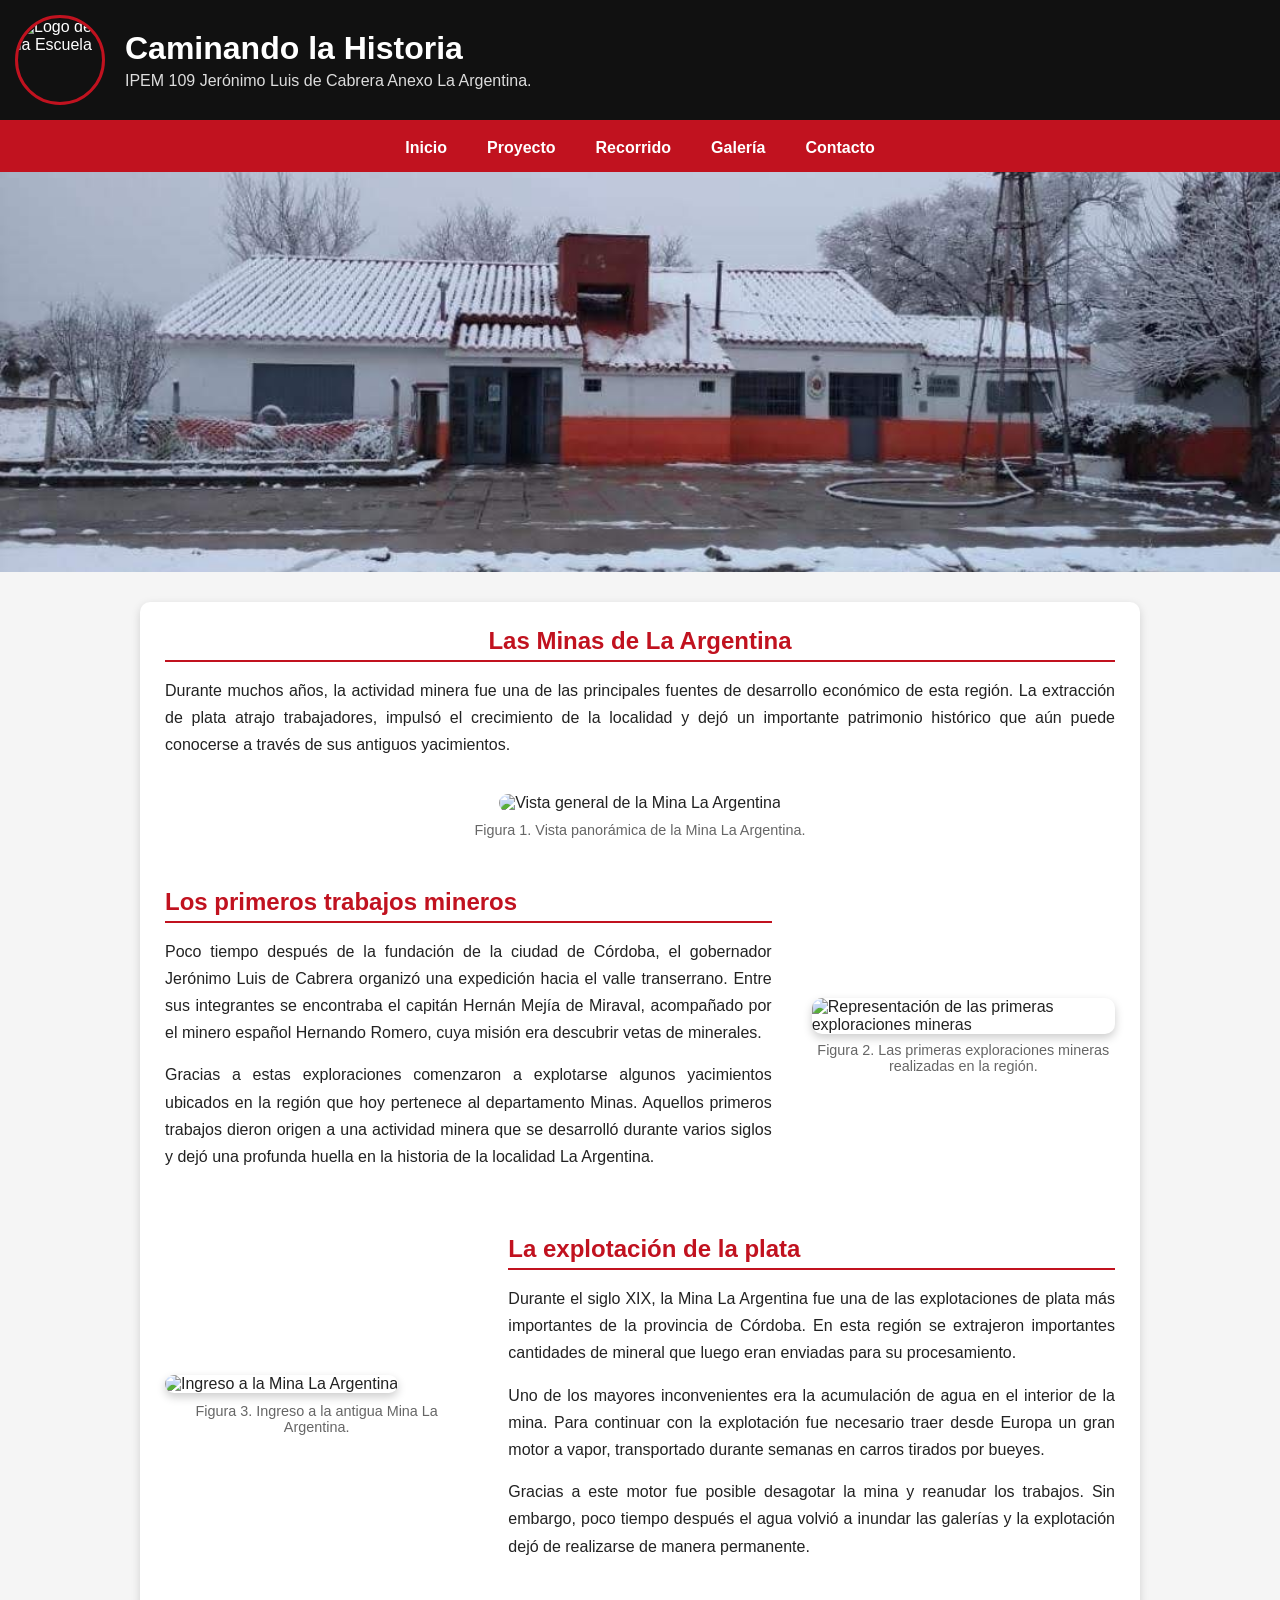
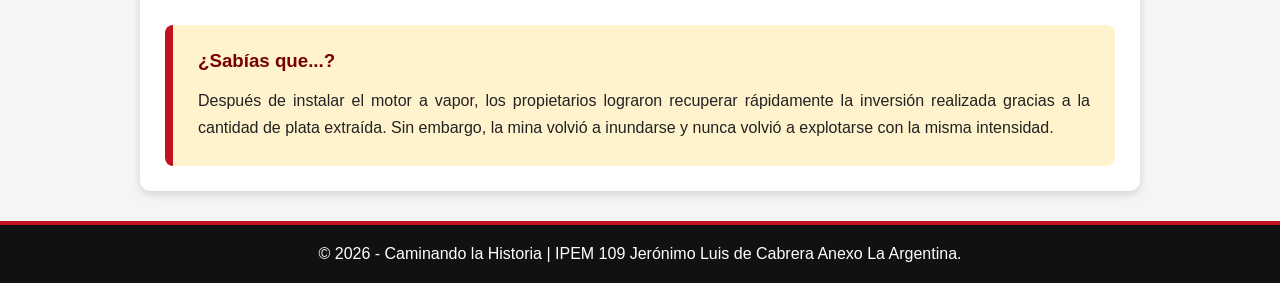
==== Minas.html @ 4f077ac4 "agrego pagina minas.hmtl" ====
<!DOCTYPE html>
<html lang="es">

<head>
    <meta charset="UTF-8">
    <meta name="viewport" content="width=device-width, initial-scale=1.0">
    <title>Caminando la Historia</title>
    <link rel="stylesheet" href="estilo.css">
</head>

<body>

    <header>
        <div class="encabezado">
            <img src="img/logo.JPEG" alt="Logo de la Escuela" class="logo">

            <div class="titulos">
                <h1>Caminando la Historia</h1>
                <h2>IPEM 109 Jerónimo Luis de Cabrera Anexo La Argentina.</h2>
            </div>
        </div>
    </header>

    <nav>
        <ul>
            <li><a href="#">Inicio</a></li>
            <li><a href="#">Proyecto</a></li>
            <li><a href="#">Recorrido</a></li>
            <li><a href="#">Galería</a></li>
            <li><a href="#">Contacto</a></li>
        </ul>
    </nav>

    <section class="carrusel">
        <div class="slides">
            <img src="img/Escuela..jpeg" alt="Imagen 1">
            <img src="img/Cerro, Creo..jpeg" alt="Imagen 2">
            <img src="img/Iglesia.jpeg" alt="Imagen 4">
        </div>
    </section>

    <main>
        <section class="presentacion-minas">
 <h2>Las Minas de La Argentina</h2>
 <p>
 Durante muchos años, la actividad minera fue una de las principales fuentes de
desarrollo económico de esta región. La extracción de plata atrajo trabajadores, impulsó
el crecimiento de la localidad y dejó un importante patrimonio histórico que aún puede
conocerse a través de sus antiguos yacimientos.
 </p>
 <figure>
 <img src="img/mina-principal.jpg"
 alt="Vista general de la Mina La Argentina">
 <figcaption>
 Figura 1. Vista panorámica de la Mina La Argentina.
 </figcaption>
 </figure>
</section>

<section class="historia">
 <article>
 <h2>Los primeros trabajos mineros</h2>
 <p>
 Poco tiempo después de la fundación de la ciudad de Córdoba, el gobernador
Jerónimo Luis de Cabrera organizó una expedición hacia el valle transerrano. Entre sus
integrantes se encontraba el capitán Hernán Mejía de Miraval, acompañado por el minero
español Hernando Romero, cuya misión era descubrir vetas de minerales.
 </p>
 <p>
 Gracias a estas exploraciones comenzaron a explotarse algunos yacimientos
ubicados en la región que hoy pertenece al departamento Minas. Aquellos primeros
trabajos dieron origen a una actividad minera que se desarrolló durante varios siglos y
dejó una profunda huella en la historia de la localidad La Argentina.
 </p>
 </article>
 <figure>
 <img src="imagenes/exploracion.jpg"
 alt="Representación de las primeras exploraciones mineras">
 <figcaption>
 Figura 2. Las primeras exploraciones mineras realizadas en la región.
 </figcaption>
 </figure>
</section>

<section class="plata">
 <figure>
 <img src="imagenes/mina-plata.jpg"
 alt="Ingreso a la Mina La Argentina">
 <figcaption>
 Figura 3. Ingreso a la antigua Mina La Argentina.
 </figcaption>
 </figure>
 <article>
 <h2>La explotación de la plata</h2>
 <p>
 Durante el siglo XIX, la Mina La Argentina fue una de las explotaciones de plata más
importantes de la provincia de Córdoba. En esta región se extrajeron importantes
cantidades de mineral que luego eran enviadas para su procesamiento.
 </p>
 <p>
 Uno de los mayores inconvenientes era la acumulación de agua en el interior de la
mina. Para continuar con la explotación fue necesario traer desde Europa un gran motor a
vapor, transportado durante semanas en carros tirados por bueyes.
 </p>
 <p>
 Gracias a este motor fue posible desagotar la mina y reanudar los trabajos. Sin
embargo, poco tiempo después el agua volvió a inundar las galerías y la explotación dejó
de realizarse de manera permanente.
 </p>
 </article>
</section>
<aside class="curiosidad">
 <h3>¿Sabías que...?</h3>
 <p>
 Después de instalar el motor a vapor, los propietarios lograron recuperar rápidamente
la inversión realizada gracias a la cantidad de plata extraída. Sin embargo, la mina volvió a
inundarse y nunca volvió a explotarse con la misma intensidad.
 </p>
</aside>
    </main>

    <footer>
        <p>&copy; 2026 - Caminando la Historia | IPEM 109 Jerónimo Luis de Cabrera Anexo La Argentina.</p>
    </footer>

</body>

</html>
---- estilo.css ----
/* =========================
   CONFIGURACIÓN GENERAL
========================= */

* {
    margin: 0;
    padding: 0;
    box-sizing: border-box;
}

body {
    font-family: Arial, sans-serif;
    background-color: #f5f5f5;
    color: #222;
}

/* =========================
   ENCABEZADO
========================= */

header {
    background-color: #111;
    color: white;
    padding: 15px;
    border-bottom: 4px solid #c1121f;
}

.encabezado {
    display: flex;
    align-items: center;
    gap: 20px;
}

.logo {
    width: 90px;
    height: 90px;
    border-radius: 50%;
    object-fit: cover;
    border: 3px solid #c1121f;
}

.titulos h1 {
    color: white;
    margin-bottom: 5px;
}

.titulos h2 {
    color: #ddd;
    font-size: 1rem;
    font-weight: normal;
}

/* =========================
   NAVEGACIÓN
========================= */

nav {
    background-color: #c1121f;
}

nav ul {
    list-style: none;
    display: flex;
    justify-content: center;
}

nav a {
    display: block;
    padding: 15px 20px;
    color: white;
    text-decoration: none;
    font-weight: bold;
    transition: 0.3s;
}

nav a:hover {
    background-color: #780000;
}

/* =========================
   CARRUSEL
========================= */

.carrusel {
    width: 100%;
    height: 400px;
    overflow: hidden;
}

.slides {
    display: flex;
    width: 400%;
    height: 100%;
    animation: carrusel 16s infinite;
}

.slides img {
    width: 25%;
    height: 100%;
    object-fit: cover;
}

@keyframes carrusel {

    0%, 20% {
        transform: translateX(0);
    }

    25%, 45% {
        transform: translateX(-25%);
    }

    50%, 70% {
        transform: translateX(-50%);
    }

    75%, 95% {
        transform: translateX(-75%);
    }

    100% {
        transform: translateX(0);
    }
}

/* =========================
   CONTENIDO PRINCIPAL
========================= */

main {
    max-width: 1000px;
    margin: 30px auto;
    padding: 25px;
    background-color: white;
    border-radius: 10px;
    box-shadow: 0 3px 10px rgba(0, 0, 0, 0.15);
}

main h2 {
    color: #c1121f;
    margin-bottom: 15px;
    padding-bottom: 5px;
    border-bottom: 2px solid #c1121f;
}

main p {
    line-height: 1.7;
    margin-bottom: 15px;
    text-align: justify;
}

/* =========================
   FOOTER
========================= */

footer {
    background-color: #111;
    color: white;
    text-align: center;
    padding: 20px;
    border-top: 4px solid #c1121f;
}

/* =========================
   RESPONSIVE
========================= */

@media (max-width: 768px) {

    .encabezado {
        flex-direction: column;
        text-align: center;
    }

    nav ul {
        flex-wrap: wrap;
    }

    .carrusel {
        height: 250px;
    }

    main {
        width: 95%;
    }
}
/*======================================
 PÁGINA LAS MINAS
======================================*/
.presentacion-minas{
 text-align:center;
}
.presentacion-minas img{
 width:100%;
 max-width:850px;
 margin-top:20px;
 border-radius:10px;
}
.presentacion-minas figcaption{
 margin-top:10px;
 font-size:0.9rem;
 color:#666;
}
.historia{
 display:flex;
 align-items:center;
 gap:40px;
 margin-top:50px;
}
.historia article{
 flex:2;
}
.historia figure{
 flex:1;
}
.historia img{
 width:100%;
 border-radius:10px;
 box-shadow:0 4px 10px rgba(0,0,0,.2);
}
.historia figcaption{
 text-align:center;
 margin-top:8px;
 color:#666;
 font-size:.9rem
 }
 /*======================================
 EXPLOTACIÓN DE LA PLATA
======================================*/
.plata{
 display:flex;
 gap:40px;
 align-items:center;
 margin-top:50px;
}
.plata article{
 flex:2;
}
.plata figure{
 flex:1;
}
.plata img{
 width:100%;
 border-radius:10px;
 box-shadow:0 4px 10px rgba(0,0,0,.2);
}
.plata figcaption{
 text-align:center;
 margin-top:10px;
 font-size:.9rem;
 color:#666;
}
/*======================================
 CURIOSIDAD
======================================*/
.curiosidad{
 background:#fff3cd;
 border-left:8px solid #c1121f;
 padding:25px;
 margin-top:50px;
 border-radius:8px;
}
.curiosidad h3{
 margin-bottom:15px;
 color:#780000;
}
.curiosidad p{
 margin-bottom:0;
}
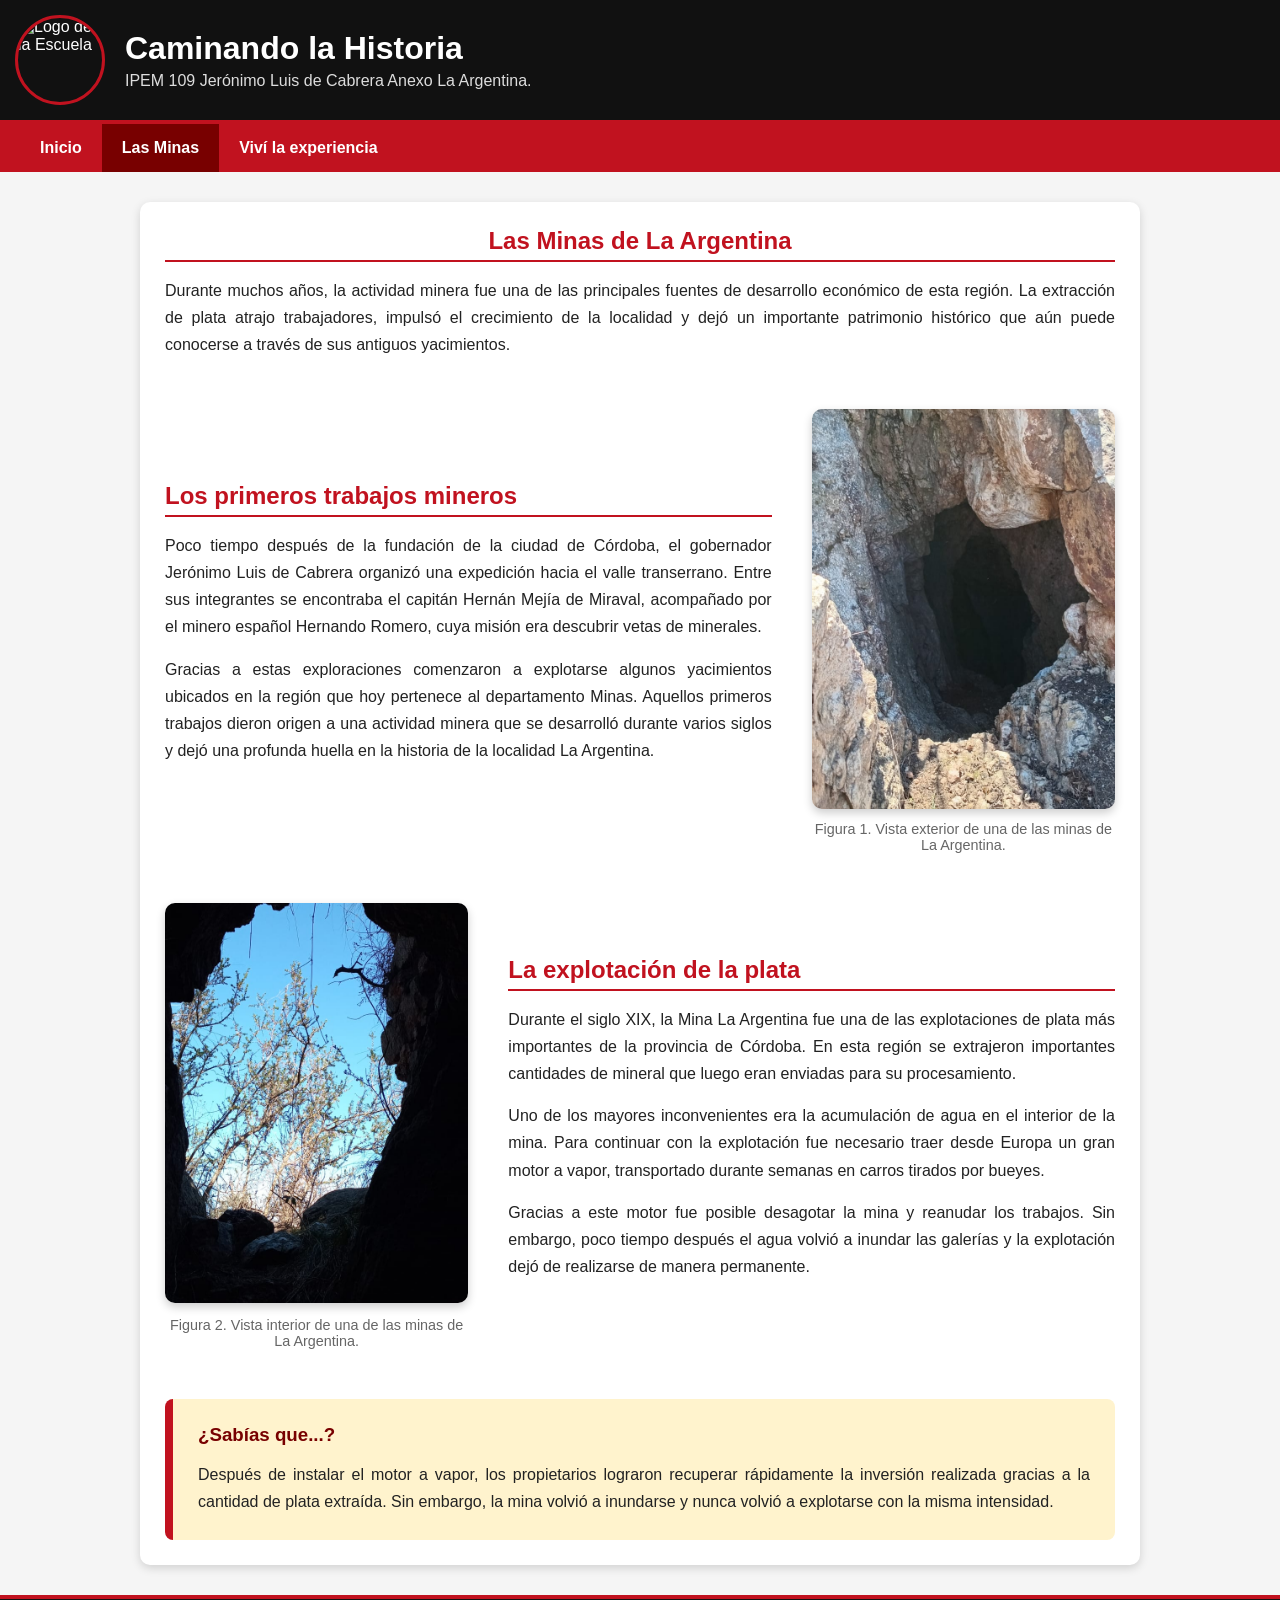
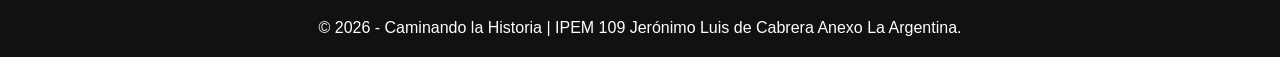
==== commit 03dc6cb3: "agrego pagina ubicacion" ====
--- a/Minas.html
+++ b/Minas.html
@@ -22,22 +22,17 @@
     </header>
 
     <nav>
+        <div class="menu-toggle">☰</div>
         <ul>
-            <li><a href="#">Inicio</a></li>
-            <li><a href="#">Proyecto</a></li>
-            <li><a href="#">Recorrido</a></li>
-            <li><a href="#">Galería</a></li>
-            <li><a href="#">Contacto</a></li>
+             <li><a href="index.html">Inicio</a></li>
+
+            <li><a href="minas.html" class="activo">Las Minas</a></li>
+            <li><a href="ubicacion.html">Viví la experiencia</a></li>
+
         </ul>
     </nav>
 
-    <section class="carrusel">
-        <div class="slides">
-            <img src="img/Escuela..jpeg" alt="Imagen 1">
-            <img src="img/Cerro, Creo..jpeg" alt="Imagen 2">
-            <img src="img/Iglesia.jpeg" alt="Imagen 4">
-        </div>
-    </section>
+    
 
     <main>
         <section class="presentacion-minas">
@@ -48,13 +43,7 @@
 el crecimiento de la localidad y dejó un importante patrimonio histórico que aún puede
 conocerse a través de sus antiguos yacimientos.
  </p>
- <figure>
- <img src="img/mina-principal.jpg"
- alt="Vista general de la Mina La Argentina">
- <figcaption>
- Figura 1. Vista panorámica de la Mina La Argentina.
- </figcaption>
- </figure>
+ 
 </section>
 
 <section class="historia">
@@ -74,20 +63,20 @@
  </p>
  </article>
  <figure>
- <img src="imagenes/exploracion.jpg"
- alt="Representación de las primeras exploraciones mineras">
+ <img src="img/mina1.jpg"
+ alt="Vista exterior de una de las minas de La Argentina">
  <figcaption>
- Figura 2. Las primeras exploraciones mineras realizadas en la región.
+ Figura 1. Vista exterior de una de las minas de La Argentina.
  </figcaption>
  </figure>
 </section>
 
 <section class="plata">
  <figure>
- <img src="imagenes/mina-plata.jpg"
- alt="Ingreso a la Mina La Argentina">
+ <img src="img/mina2.jpg"
+ alt="Vista interior de una de las minas de La Argentina">
  <figcaption>
- Figura 3. Ingreso a la antigua Mina La Argentina.
+ Figura 2. Vista interior de una de las minas de La Argentina.
  </figcaption>
  </figure>
  <article>
@@ -123,6 +112,15 @@
         <p>&copy; 2026 - Caminando la Historia | IPEM 109 Jerónimo Luis de Cabrera Anexo La Argentina.</p>
     </footer>
 
+
+<script>
+    const btn = document.querySelector(".menu-toggle");
+    const menu = document.querySelector("nav ul");
+
+    btn.addEventListener("click", () => {
+        menu.classList.toggle("show");
+    });
+</script>    
 </body>
 
 </html>
--- a/estilo.css
+++ b/estilo.css
@@ -1,6 +1,14 @@
 /* =========================
    CONFIGURACIÓN GENERAL
 ========================= */
+html, body {
+    overflow-x: hidden;
+}
+
+img, video, iframe {
+    max-width: 100%;
+    height: auto;
+}
 
 * {
     margin: 0;
@@ -61,7 +69,8 @@
 nav ul {
     list-style: none;
     display: flex;
-    justify-content: center;
+    justify-content: flex-start;
+    padding-left: 20px;
 }
 
 nav a {
@@ -77,6 +86,12 @@
     background-color: #780000;
 }
 
+nav a.activo {
+
+    background-color: #780000;
+    color: white;
+    font-weight: bold;
+}
 /* =========================
    CARRUSEL
 ========================= */
@@ -89,38 +104,35 @@
 
 .slides {
     display: flex;
-    width: 400%;
+    width: 300%;
     height: 100%;
-    animation: carrusel 16s infinite;
+    animation: carrusel 12s infinite;
 }
 
 .slides img {
-    width: 25%;
+    width: 33.333%;
     height: 100%;
     object-fit: cover;
 }
 
 @keyframes carrusel {
 
-    0%, 20% {
+    0%, 30% {
         transform: translateX(0);
     }
 
-    25%, 45% {
-        transform: translateX(-25%);
-    }
-
-    50%, 70% {
-        transform: translateX(-50%);
-    }
-
-    75%, 95% {
-        transform: translateX(-75%);
+    35%, 65% {
+        transform: translateX(-33.333%);
+    }
+
+    70%, 95% {
+        transform: translateX(-66.666%);
     }
 
     100% {
         transform: translateX(0);
     }
+
 }
 
 /* =========================
@@ -148,7 +160,25 @@
     margin-bottom: 15px;
     text-align: justify;
 }
-
+.presentacion {
+    text-align: center;
+    margin-bottom: 60px;
+}
+
+.presentacion h2 {
+    margin-bottom: 20px;
+}
+
+.bloque-texto {
+    max-width: 850px;
+    margin: auto;
+    text-align: justify;
+    line-height: 1.6;
+}
+
+.bloque-texto p {
+    margin-bottom: 15px;
+}
 /* =========================
    FOOTER
 ========================= */
@@ -173,15 +203,57 @@
     }
 
     nav ul {
-        flex-wrap: wrap;
+        flex-direction: column;
+        padding-left: 0;
+    }
+
+    nav a {
+        text-align: center;
+        padding: 12px;
     }
 
     .carrusel {
-        height: 250px;
+        height: 220px;
     }
 
     main {
         width: 95%;
+        padding: 15px;
+    }
+
+    /* BLOQUES EN COLUMNA */
+    .historia,
+    .plata {
+        flex-direction: column;
+        text-align: center;
+    }
+
+    .historia img,
+    .plata img {
+        height: auto;
+    }
+
+    .video video,
+    .ubicacion iframe {
+        max-width: 100%;
+        aspect-ratio: 16 / 9;
+    }
+
+    .boton-mapa {
+        width: 100%;
+        text-align: center;
+    }
+    
+}
+
+@media (max-width: 1024px) {
+    main {
+        width: 90%;
+    }
+
+    .historia,
+    .plata {
+        gap: 20px;
     }
 }
 /*======================================
@@ -215,6 +287,8 @@
 }
 .historia img{
  width:100%;
+ height:400px;
+object-fit:cover;
  border-radius:10px;
  box-shadow:0 4px 10px rgba(0,0,0,.2);
 }
@@ -241,6 +315,8 @@
 }
 .plata img{
  width:100%;
+ height:400px;
+object-fit:cover;
  border-radius:10px;
  box-shadow:0 4px 10px rgba(0,0,0,.2);
 }
@@ -267,3 +343,120 @@
 .curiosidad p{
  margin-bottom:0;
 }
+
+.hero-visita {
+    text-align: center;
+    margin-bottom: 50px;
+}
+
+.hero-visita p {
+    max-width: 850px;
+    margin: 15px auto 0;
+}
+
+/* ================= VIDEO Y MAPA ================= */
+
+.video,
+.ubicacion {
+    text-align: center;
+    margin-bottom: 60px;
+}
+
+.video video,
+.ubicacion iframe {
+    width: 100%;
+    max-width: 600px;
+    aspect-ratio: 16 / 9;
+    display: block;
+    margin: 20px auto;
+    border: 0;
+    border-radius: 10px;
+}
+
+/* ================= BOTÓN MAPA ================= */
+
+.boton-mapa {
+    display: inline-block;
+    margin-top: 15px;
+    padding: 15px 30px;
+    background: #c1121f;
+    color: white;
+    text-decoration: none;
+    font-weight: bold;
+    border-radius: 8px;
+    transition: 0.3s;
+}
+
+.boton-mapa:hover {
+    background: #780000;
+}
+
+/* ================= GUIA ================= */
+
+.guia {
+    background: #f8f8f8;
+    border-left: 8px solid #c1121f;
+    padding: 20px;
+    margin-bottom: 60px;
+}
+
+.guia h2 {
+    text-align: center;
+    margin-bottom: 15px;
+}
+
+.guia p {
+    text-align: center;
+    margin-bottom: 10px;
+}
+
+/* ================= RECOMENDACIONES ================= */
+
+.recomendaciones {
+    margin-bottom: 60px;
+}
+
+.recomendaciones ul {
+    margin-top: 20px;
+    padding-left: 25px;
+}
+
+.recomendaciones li {
+    margin-bottom: 12px;
+}
+
+
+
+/* botón hamburguesa */
+.menu-toggle {
+    display: none;
+    font-size: 28px;
+    color: white;
+    padding: 15px 20px;
+    cursor: pointer;
+}
+
+/* MOBILE */
+@media (max-width: 768px) {
+
+    .menu-toggle {
+        display: block;
+    }
+
+    nav ul {
+        display: none;
+        flex-direction: column;
+        padding-left: 0;
+        background-color: #c1121f;
+        width: 100%;
+    }
+
+    nav ul.show {
+        display: flex;
+    }
+
+    nav ul li a {
+        text-align: center;
+        padding: 12px;
+    }
+}
